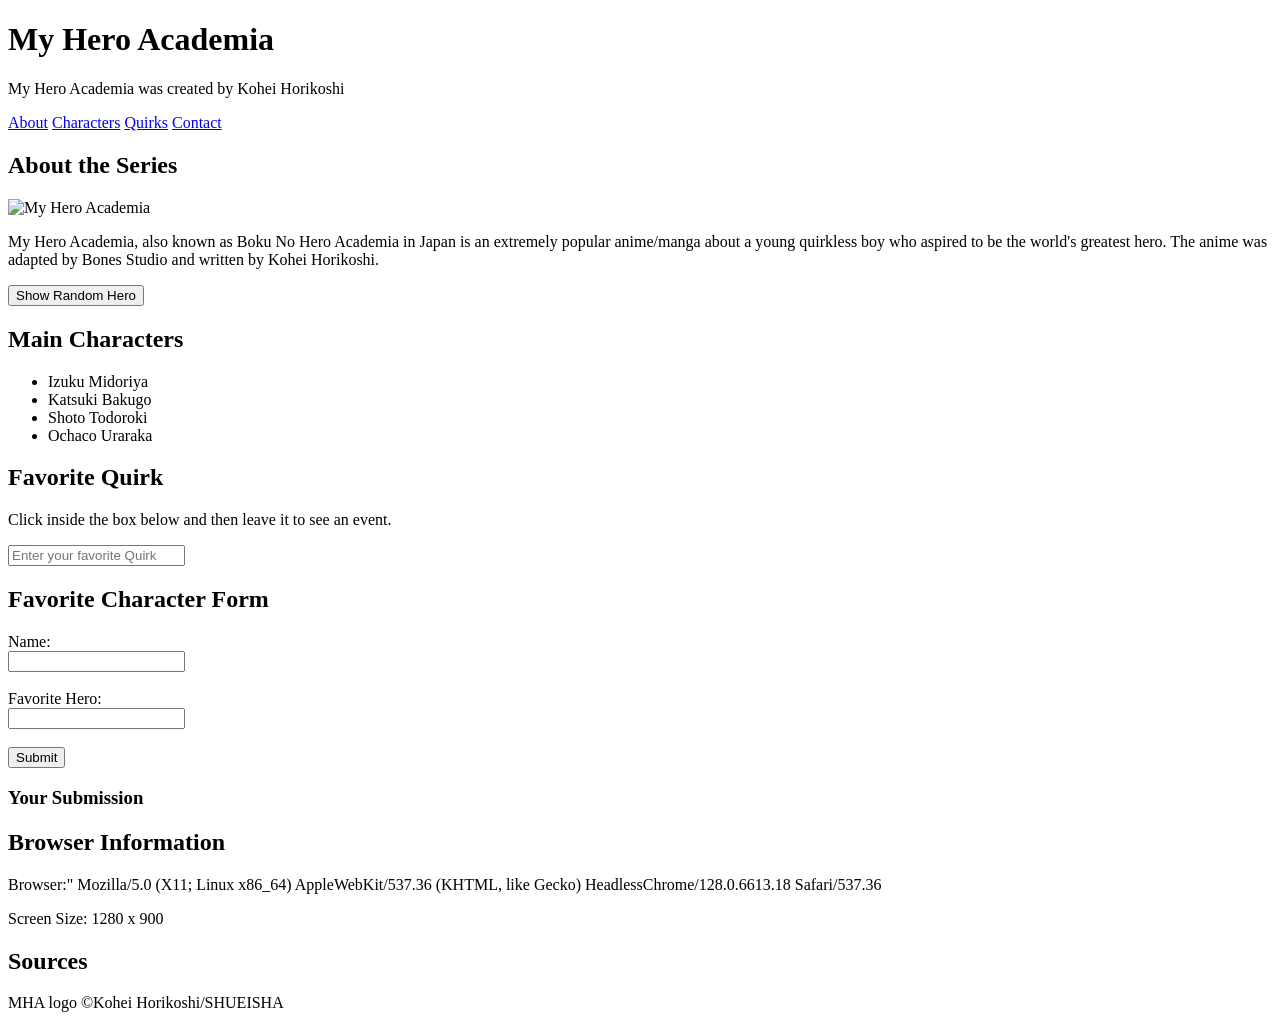
==== finalAssignment/index.html @ 5097f97d "Update index.html" ====
<!DOCTYPE html>
<!--Somtochukwu Onyenagubo 07/27/2026-->
<html lang="en">
<head>
    <meta charset="UTF-8">
    <title>My Hero Academia Fan Page</title>
    <link rel="stylesheet" href="style.css">
</head>
<body>

<header id="home">
    <h1>My Hero Academia</h1>
    <p id="welcome">Welcome to my fan page!</p>

    <nav>
        <a href="#about">About</a>
        <a href="#characters">Characters</a>
        <a href="#quirks">Quirks</a>
        <a href="#contact">Contact</a>
    </nav>
</header>

<section id="about">
    <h2>About the Series</h2>

    <img src="images/mha.jpg" alt="My Hero Academia">
    <p>
        My Hero Academia, also known as Boku No Hero Academia in Japan is an
        extremely popular anime/manga about a young quirkless boy who aspired 
        to be the world's greatest hero. The anime was adapted by Bones Studio 
        and written by Kohei Horikoshi.
    </p>

    <button id="factBtn">Show Random Hero</button>

    <p id="heroInfo"></p>
</section>

<section id="characters">
    <h2>Main Characters</h2>

    <ul id="characterList">
        <li>Izuku Midoriya</li>
        <li>Katsuki Bakugo</li>
        <li>Shoto Todoroki</li>
        <li>Ochaco Uraraka</li>
    </ul>
</section>

<section id="quirks">
    <h2>Favorite Quirk</h2>

    <p id="quirkText">
        Click inside the box below and then leave it to see an event.
    </p>

    <input type="text" id="favoriteQuirk" placeholder="Enter your favorite Quirk">
</section>

<section id="contact">

    <h2>Favorite Character Form</h2>

    <form id="heroForm">

        <label>Name:</label><br>
        <input type="text" id="userName" required><br><br>

        <label>Favorite Hero:</label><br>
        <input type="text" id="favoriteHero" required><br><br>

        <button type="submit">Submit</button>

    </form>

    <h3>Your Submission</h3>

    <p id="output"></p>

</section>

<section>

<h2>Browser Information</h2>

<p id="browser"></p>

<p id="screenSize"></p>

</section>

<footer>

<h2>Sources</h2>

<p>
MHA logo ©Kohei Horikoshi/SHUEISHA
</p>

</footer>

<script src="final.js"></script>
</body>
</html>
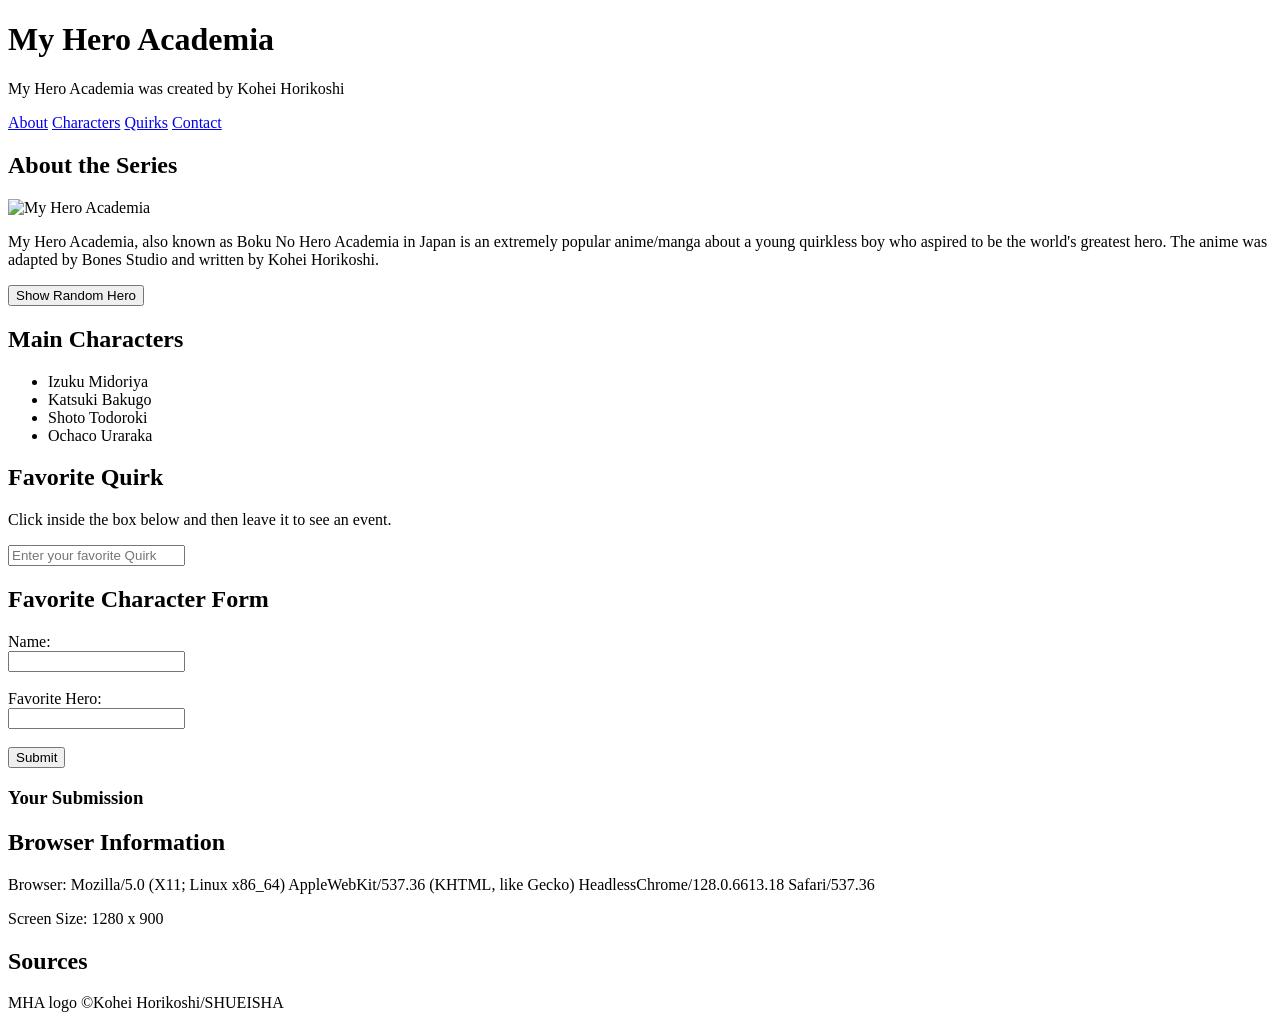
==== commit 1c7956fa: "Refactor index.html structure and content" ====
--- a/finalAssignment/index.html
+++ b/finalAssignment/index.html
@@ -53,10 +53,8 @@
     <p id="quirkText">
         Click inside the box below and then leave it to see an event.
     </p>
-
     <input type="text" id="favoriteQuirk" placeholder="Enter your favorite Quirk">
 </section>
-
 <section id="contact">
 
     <h2>Favorite Character Form</h2>
@@ -70,33 +68,22 @@
         <input type="text" id="favoriteHero" required><br><br>
 
         <button type="submit">Submit</button>
-
     </form>
-
     <h3>Your Submission</h3>
-
     <p id="output"></p>
-
 </section>
-
 <section>
-
 <h2>Browser Information</h2>
 
 <p id="browser"></p>
-
 <p id="screenSize"></p>
-
 </section>
 
 <footer>
-
 <h2>Sources</h2>
-
 <p>
 MHA logo ©Kohei Horikoshi/SHUEISHA
 </p>
-
 </footer>
 
 <script src="final.js"></script>
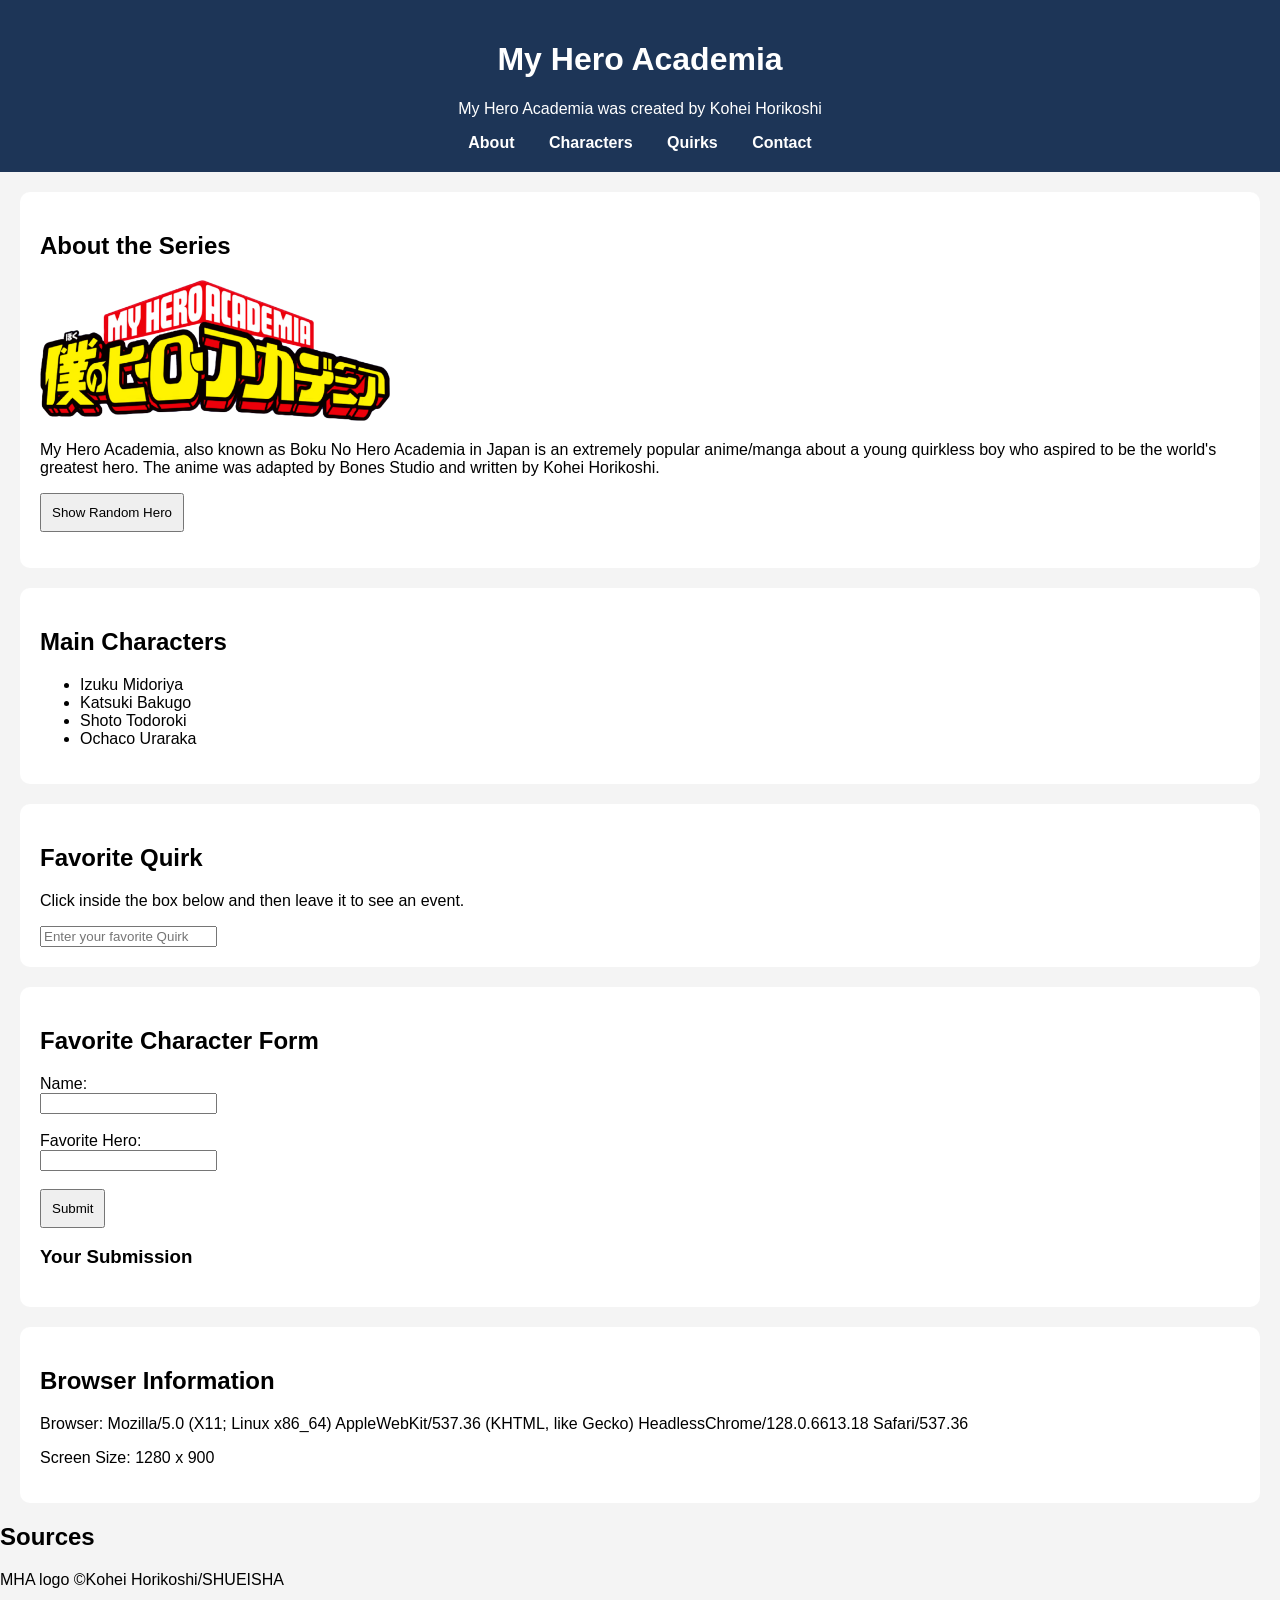
==== commit 047261c2: "Update index.html" ====
--- a/finalAssignment/index.html
+++ b/finalAssignment/index.html
@@ -23,7 +23,7 @@
 <section id="about">
     <h2>About the Series</h2>
 
-    <img src="images/mha.jpg" alt="My Hero Academia">
+    <img src="mha.png" alt="My Hero Academia">
     <p>
         My Hero Academia, also known as Boku No Hero Academia in Japan is an
         extremely popular anime/manga about a young quirkless boy who aspired 
--- a/finalAssignment/style.css
+++ b/finalAssignment/style.css
@@ -0,0 +1,46 @@
+body{
+    font-family: Arial, Helvetica, sans-serif;
+    margin:0;
+    background:#f4f4f4;
+}
+
+header{
+    background:#1d3557;
+    color:white;
+    padding:20px;
+    text-align:center;
+}
+
+nav a{
+    color:white;
+    margin:15px;
+    text-decoration:none;
+    font-weight:bold;
+}
+
+section{
+    padding:20px;
+    margin:20px;
+    background:white;
+    border-radius:10px;
+}
+
+img{
+    width:350px;
+    border-radius:10px;
+}
+
+button{
+    padding:10px;
+    cursor:pointer;
+}
+
+#output{
+    font-weight:bold;
+    color:blue;
+}
+
+li:hover{
+    color:red;
+    cursor:pointer;
+}
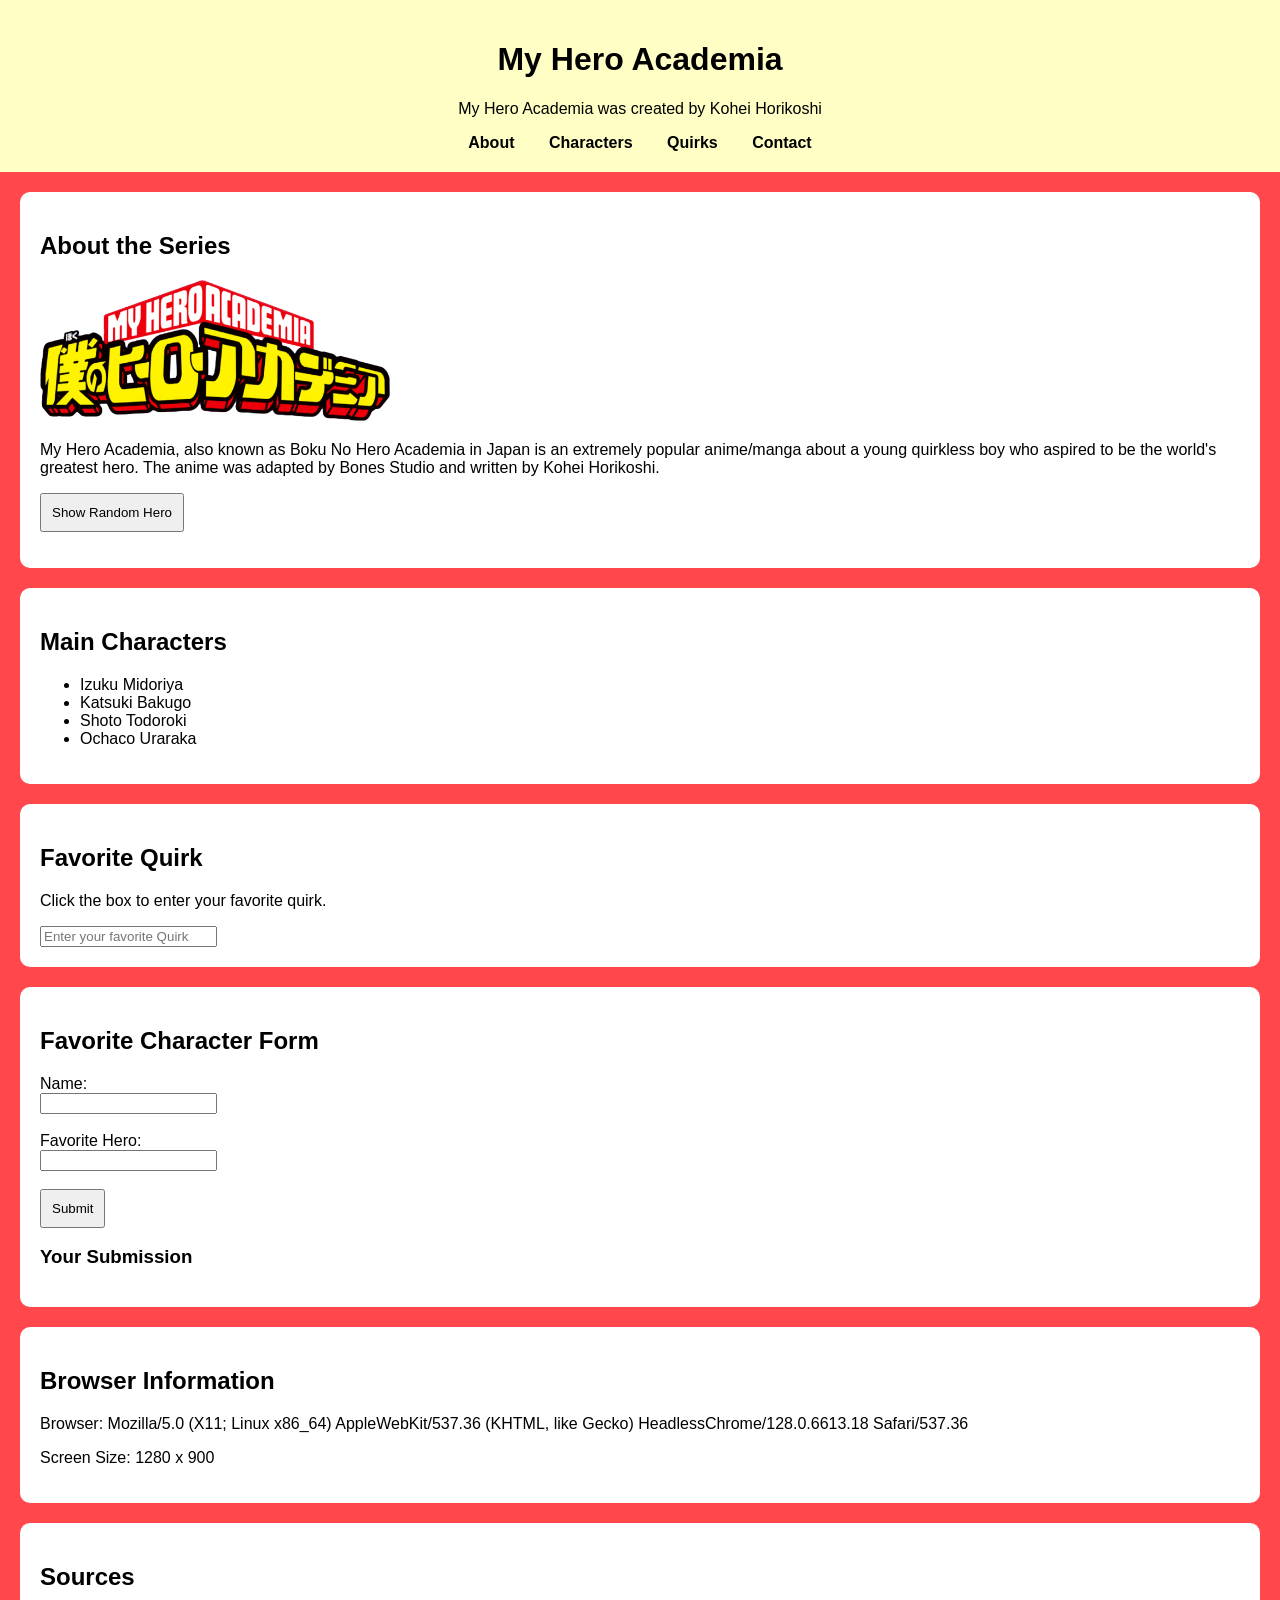
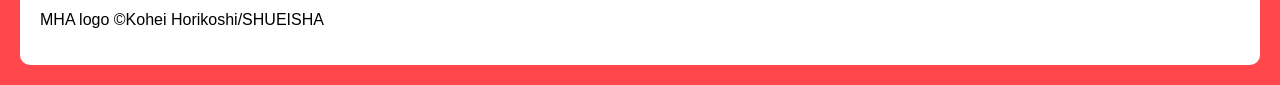
==== commit 5a1b0aad: "Format HTML document and update content" ====
--- a/finalAssignment/index.html
+++ b/finalAssignment/index.html
@@ -51,7 +51,7 @@
     <h2>Favorite Quirk</h2>
 
     <p id="quirkText">
-        Click inside the box below and then leave it to see an event.
+        Click the box to enter your favorite quirk.
     </p>
     <input type="text" id="favoriteQuirk" placeholder="Enter your favorite Quirk">
 </section>
--- a/finalAssignment/style.css
+++ b/finalAssignment/style.css
@@ -1,24 +1,30 @@
 body{
     font-family: Arial, Helvetica, sans-serif;
     margin:0;
-    background:#f4f4f4;
+    background:#FF474C;
 }
 
 header{
-    background:#1d3557;
-    color:white;
+    background:#FFFFC5;
+    color:black;
     padding:20px;
     text-align:center;
 }
 
 nav a{
-    color:white;
+    color:black;
     margin:15px;
     text-decoration:none;
     font-weight:bold;
 }
 
 section{
+    padding:20px;
+    margin:20px;
+    background:white;
+    border-radius:10px;
+}
+footer{
     padding:20px;
     margin:20px;
     background:white;
